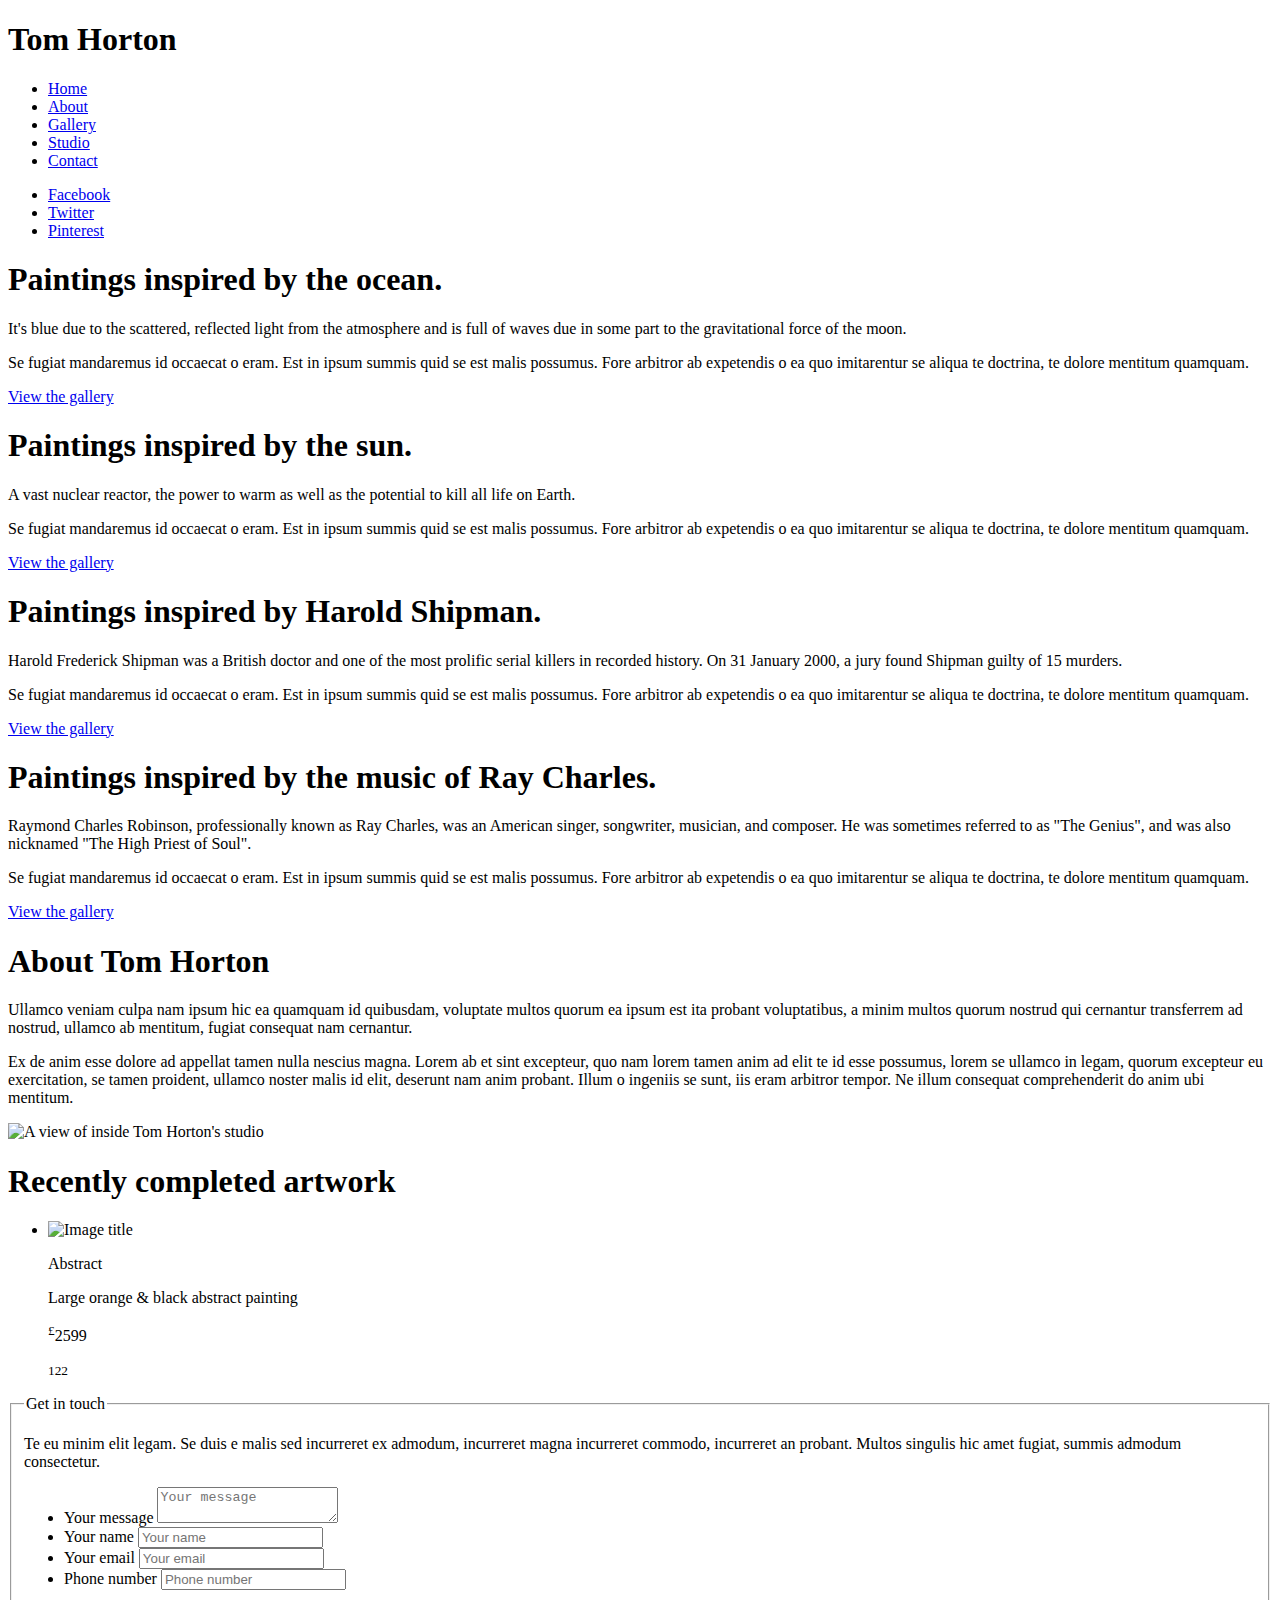
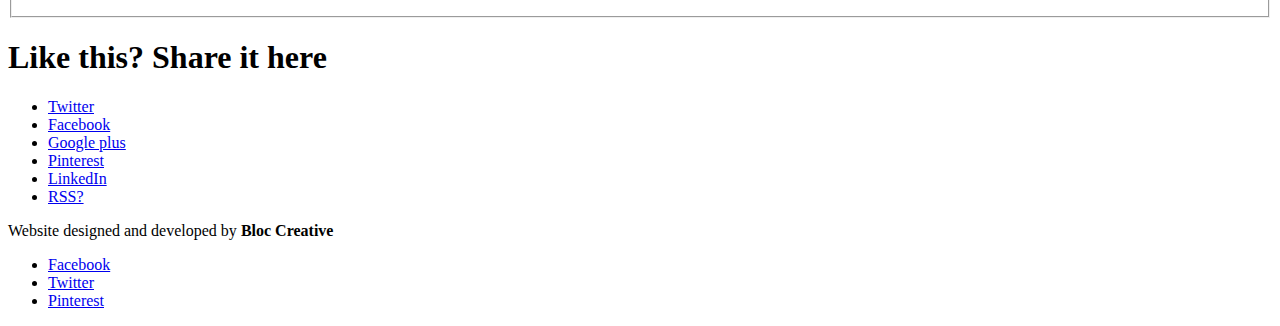
==== index.html @ c84f0bec "Tom Horton Site" ====
<!DOCTYPE HTML>
<html>

<head>
    <title>Tom Horton &ndash; Artist</title>
    <meta charset="utf-8">
    <meta name="viewport" content="initial-scale=1, minimum-scale=1, maximum-scale=1, user-scalable=no, width=device-width">
    <link type="text/css" rel="stylesheet" property="stylesheet" href="global.css" />
</head>

<body>
    <header>
        <h1>Tom Horton</h1>
        <nav>
            <ul class="on-site">
                <li class="active"><a href="index.html">Home</a>
                </li>
                <li><a href="about.html">About</a>
                </li>
                <li><a href="gallery.html">Gallery</a>
                </li>
                <li><a href="studio.html">Studio</a>
                </li>
                <li><a href="contact.html">Contact</a>
                </li>
            </ul>
            <ul class="social">
                <li><a href="http://www.facebook.com">Facebook</a>
                </li>
                <li><a href="http://www.twitter.com">Twitter</a>
                </li>
                <li><a href="http://www.pinterest.com">Pinterest</a>
                </li>
            </ul>
        </nav>
    </header>
    <section class="hero">
        <article>
            <h1>Paintings inspired by the ocean.</h1>
            <p>It's blue due to the scattered, reflected light from the atmosphere and is full of waves due in some part to the gravitational force of the moon.</p>
            <p>Se fugiat mandaremus id occaecat o eram. Est in ipsum summis quid se est malis possumus. Fore arbitror ab expetendis o ea quo imitarentur se aliqua te doctrina, te dolore mentitum quamquam. </p>
            <p><a href="gallery.html">View the gallery</a>
            </p>
        </article>
        <article>
            <h1>Paintings inspired by the sun.</h1>
            <p>A vast nuclear reactor, the power to warm as well as the potential to kill all life on Earth.</p>
            <p>Se fugiat mandaremus id occaecat o eram. Est in ipsum summis quid se est malis possumus. Fore arbitror ab expetendis o ea quo imitarentur se aliqua te doctrina, te dolore mentitum quamquam. </p>
            <p><a href="gallery.html">View the gallery</a>
            </p>
        </article>
        <article>
            <h1>Paintings inspired by Harold Shipman.</h1>
            <p>Harold Frederick Shipman was a British doctor and one of the most prolific serial killers in recorded history. On 31 January 2000, a jury found Shipman guilty of 15 murders.</p>
            <p>Se fugiat mandaremus id occaecat o eram. Est in ipsum summis quid se est malis possumus. Fore arbitror ab expetendis o ea quo imitarentur se aliqua te doctrina, te dolore mentitum quamquam. </p>
            <p><a href="gallery.html">View the gallery</a>
            </p>
        </article>
        <article>
            <h1>Paintings inspired by the music of Ray Charles.</h1>
            <p>Raymond Charles Robinson, professionally known as Ray Charles, was an American singer, songwriter, musician, and composer. He was sometimes referred to as "The Genius", and was also nicknamed "The High Priest of Soul".</p>
            <p>Se fugiat mandaremus id occaecat o eram. Est in ipsum summis quid se est malis possumus. Fore arbitror ab expetendis o ea quo imitarentur se aliqua te doctrina, te dolore mentitum quamquam. </p>
            <p><a href="gallery.html">View the gallery</a>
            </p>
        </article>
    </section>
    <section class="page-content">
        <article class="content">
            <h1>About Tom Horton</h1>
            <p>Ullamco veniam culpa nam ipsum hic ea quamquam id quibusdam, voluptate multos quorum ea ipsum est ita probant voluptatibus, a minim multos quorum nostrud qui cernantur transferrem ad nostrud, ullamco ab mentitum, fugiat consequat nam cernantur.
            </p>
            <p>Ex de anim esse dolore ad appellat tamen nulla nescius magna. Lorem ab et sint excepteur, quo nam lorem tamen anim ad elit te id esse possumus, lorem se ullamco in legam, quorum excepteur eu exercitation, se tamen proident, ullamco noster malis id elit, deserunt nam anim probant. Illum o ingeniis se sunt, iis eram arbitror tempor. Ne illum consequat comprehenderit do anim ubi mentitum.
            </p>
            <img src="" alt="A view of inside Tom Horton's studio" />
        </article>
        <article class="gallery">
            <h1>Recently completed artwork</h1>
            <ul>
                <li class="artwork">
                    <!-- what happens when you click on this? -->
                    <img src="" alt="Image title" class="canvas" />
                    <p class="artwork-genre">Abstract</p>
                    <p class="artwork-name">Large orange &amp; black abstract painting</p>
                    <p><sup>&pound;</sup><span class="artwork-price">2599</span>
                    </p>
                    <!-- How is this populated? -->
                    <small class="user-rating">122</small>
                </li>
            </ul>
        </article>
    </section>
    <section class="contact-form">
        <form>
            <fieldset>
                <legend>Get in touch</legend>
                <p>Te eu minim elit legam. Se duis e malis sed incurreret ex admodum, incurreret magna incurreret commodo, incurreret an probant. Multos singulis hic amet fugiat, summis admodum consectetur.</p>
                <ul>
                    <li>
                        <label for="userMessage">Your message</label>
                        <textarea id="userMessage" placeholder="Your message"></textarea>
                    </li>
                    <li>
                        <label for="userName">Your name</label>
                        <input type="text" id="userName" placeholder="Your name" />
                    </li>
                    <li>
                        <label for="userEmail">Your email</label>
                        <input type="email" id="userEmail" placeholder="Your email" />
                    </li>
                    <li>
                        <label for="userTel">Phone number</label>
                        <input type="tel" id="userTel" placeholder="Phone number" />
                    </li>
                </ul>
            </fieldset>
        </form>
    </section>
    <footer>
        <div class="share">
            <h1><strong>Like this?</strong> Share it here</h1>
            <ul>
                <li><a href="http://www.twitter.com">Twitter</a>
                </li>
                <li><a href="http://www.facebook.com">Facebook</a>
                </li>
                <li><a href="http://www.google.com">Google plus</a>
                </li>
                <li><a href="http://www.pinterest.com">Pinterest</a>
                </li>
                <li><a href="http://www.linkedin.com">LinkedIn</a>
                </li>
                <li><a href="http://www.feedburner.com">RSS?</a>
                </li>
            </ul>
        </div>
        <div class="attribution">
            <p>Website designed and developed by <strong>Bloc Creative</strong>
            </p>
            <ul class="social">
                <li><a href="http://www.facebook.com">Facebook</a>
                </li>
                <li><a href="http://www.twitter.com">Twitter</a>
                </li>
                <li><a href="http://www.pinterest.com">Pinterest</a>
                </li>
            </ul>
        </div>
    </footer>
</body>

</html>
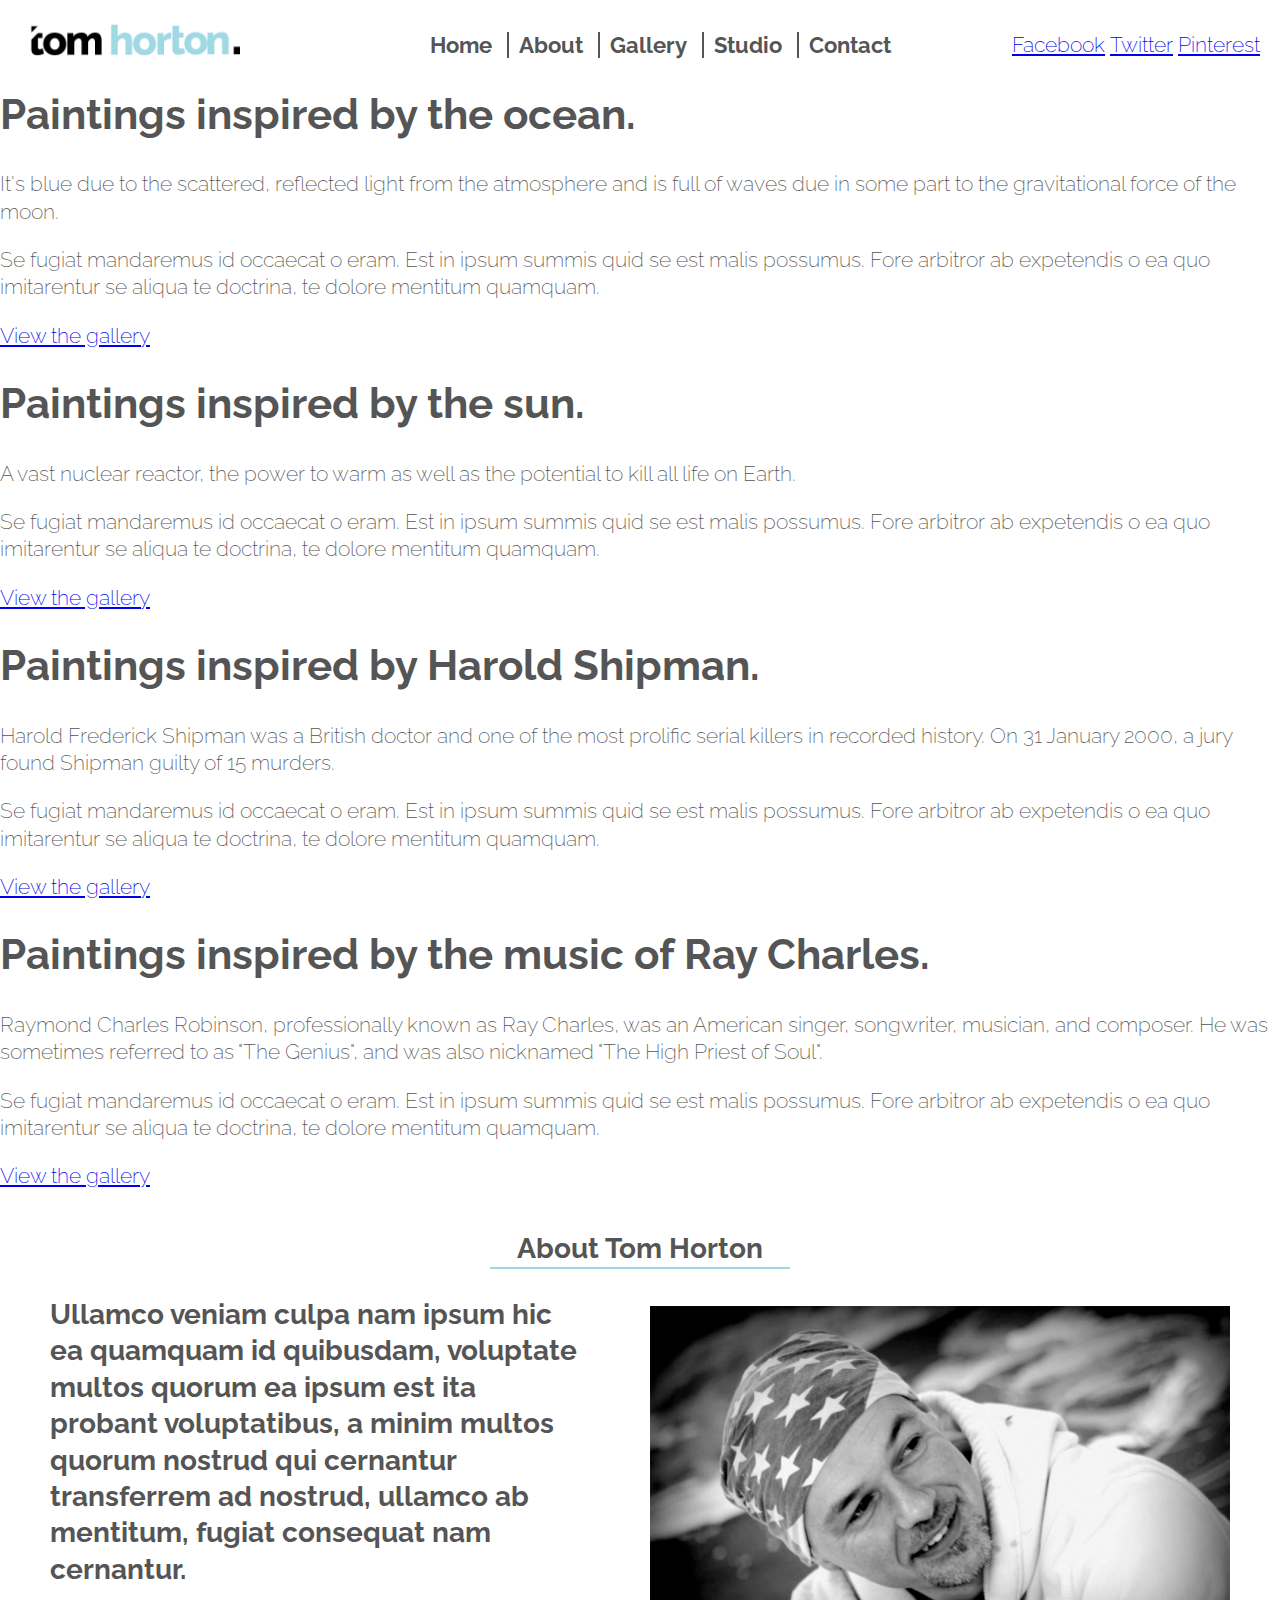
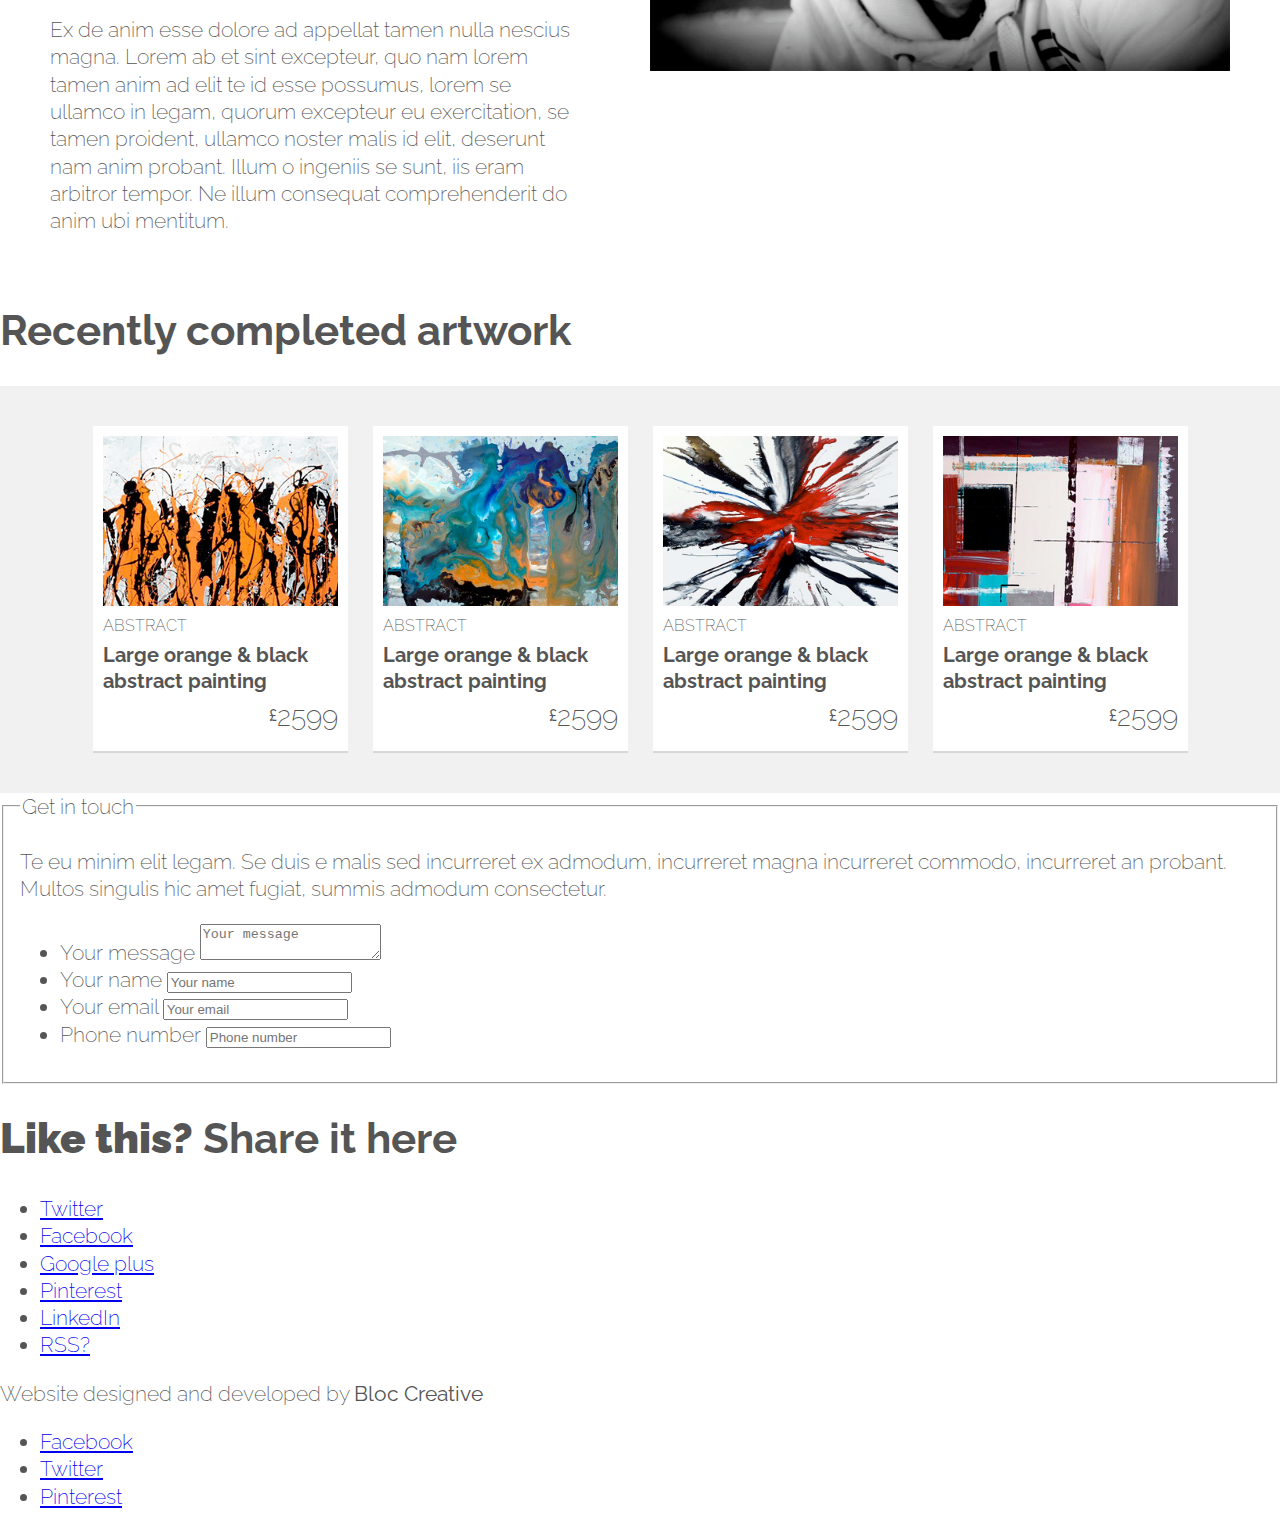
==== commit adf2528b: "TH" ====
--- a/index.html
+++ b/index.html
@@ -10,12 +10,13 @@
 
 <body>
     <header>
-        <h1>Tom Horton</h1>
+        <a href="/"><img src="assets/logo.png" alt="Tom Horton" />
+        </a>
         <nav>
             <ul class="on-site">
-                <li class="active"><a href="index.html">Home</a>
+                <li><a href="index.html">Home</a>
                 </li>
-                <li><a href="about.html">About</a>
+                <li class="active"><a href="about.html">About</a>
                 </li>
                 <li><a href="gallery.html">Gallery</a>
                 </li>
@@ -34,6 +35,8 @@
             </ul>
         </nav>
     </header>
+
+
     <section class="hero">
         <article>
             <h1>Paintings inspired by the ocean.</h1>
@@ -67,24 +70,63 @@
     <section class="page-content">
         <article class="content">
             <h1>About Tom Horton</h1>
+            <img src="assets/tom.png" alt="A photograph of Tom Horton" />
             <p>Ullamco veniam culpa nam ipsum hic ea quamquam id quibusdam, voluptate multos quorum ea ipsum est ita probant voluptatibus, a minim multos quorum nostrud qui cernantur transferrem ad nostrud, ullamco ab mentitum, fugiat consequat nam cernantur.
             </p>
             <p>Ex de anim esse dolore ad appellat tamen nulla nescius magna. Lorem ab et sint excepteur, quo nam lorem tamen anim ad elit te id esse possumus, lorem se ullamco in legam, quorum excepteur eu exercitation, se tamen proident, ullamco noster malis id elit, deserunt nam anim probant. Illum o ingeniis se sunt, iis eram arbitror tempor. Ne illum consequat comprehenderit do anim ubi mentitum.
             </p>
-            <img src="" alt="A view of inside Tom Horton's studio" />
+
         </article>
         <article class="gallery">
             <h1>Recently completed artwork</h1>
             <ul>
                 <li class="artwork">
                     <!-- what happens when you click on this? -->
-                    <img src="" alt="Image title" class="canvas" />
+                    <figure>
+                        <img src="assets/painting1.png" alt="Image title" class="canvas" />
+                    </figure>
                     <p class="artwork-genre">Abstract</p>
                     <p class="artwork-name">Large orange &amp; black abstract painting</p>
-                    <p><sup>&pound;</sup><span class="artwork-price">2599</span>
+                    <p class="artwork-price"><sup>&pound;</sup><span>2599</span>
                     </p>
                     <!-- How is this populated? -->
-                    <small class="user-rating">122</small>
+                    <!--<small class="user-rating">122</small>-->
+                </li>
+                <li class="artwork">
+                    <!-- what happens when you click on this? -->
+                    <figure>
+                        <img src="assets/painting2.png" alt="Image title" class="canvas" />
+                    </figure>
+                    <p class="artwork-genre">Abstract</p>
+                    <p class="artwork-name">Large orange &amp; black abstract painting</p>
+                    <p class="artwork-price"><sup>&pound;</sup><span>2599</span>
+                    </p>
+                    <!-- How is this populated? -->
+                    <!--<small class="user-rating">122</small>-->
+                </li>
+                <li class="artwork">
+                    <!-- what happens when you click on this? -->
+                    <figure>
+                        <img src="assets/painting3.png" alt="Image title" class="canvas" />
+                    </figure>
+                    <p class="artwork-genre">Abstract</p>
+                    <p class="artwork-name">Large orange &amp; black abstract painting</p>
+                    <p class="artwork-price"><sup>&pound;</sup><span>2599</span>
+                    </p>
+                    <!-- How is this populated? -->
+                    <!--<small class="user-rating">122</small>-->
+                </li>
+                <li class="artwork">
+                    <!-- what happens when you click on this? -->
+                    <figure>
+                        <img src="assets/painting4.png" alt="Image title" class="canvas" />
+                    </figure>
+                    <p class="artwork-genre">Abstract</p>
+                    <p class="artwork-name">Large orange &amp; black abstract painting</p>
+                    <p class="artwork-price"><sup>&pound;</sup><span>2599</span>
+                    </p>
+                    <!-- How is this populated? -->
+                    <!--<small class="user-rating">122</small>-->
                 </li>
             </ul>
         </article>
--- a/global.css
+++ b/global.css
@@ -0,0 +1,184 @@
+@import url(https://fonts.googleapis.com/css?family=Raleway:200,500,700);
+html,
+body,
+div,
+section,
+article,
+img,
+figure {
+    margin: 0;
+    padding: 0;
+}
+
+body {
+    font: 200 21px/1.3 'Raleway', 'Arial';
+    color: #555;
+}
+
+header > a {
+    width: 220px;
+    position: absolute;
+    top: 10px;
+    left: 20px;
+}
+
+header img {
+    width: 220px;
+}
+
+header nav li {
+    display: inline-block;
+}
+
+header .on-site {
+    width: inherit;
+    text-align: center;
+    padding-top: 10px;
+}
+
+header .on-site a {
+    color: #555;
+    text-decoration: none;
+    font-size: 22px;
+    font-weight: 700;
+    padding: 0 10px;
+    position: relative;
+    border-left: 2px solid #555;
+    text-align: center;
+}
+
+header .on-site li:first-of-type a {
+    border-left: 0 none;
+}
+
+header .social {
+    position: absolute;
+    top: 10px;
+    right: 20px;
+}
+
+.banner-img {
+    width: 100%;
+}
+
+.content {
+    width: 1180px;
+    padding: 20px calc( 50vw - 590px);
+    clear: both;
+    background-color: #F1F1F1;
+}
+
+.content:nth-child(2n+1) {
+    background-color: #FFF;
+}
+
+.content h1 {
+    font-weight: 700;
+    font-size: 28px;
+    text-align: center;
+    width: 300px;
+    margin: 0 auto;
+    border-bottom: 2px solid #9fd7e3;
+    clear: both;
+}
+
+.content img + p {
+    font-weight: 700;
+    font-size: 28px;
+}
+
+.content p {}
+
+.content img {
+    width: 580px;
+    float: left;
+    margin: 37px 65px 0 0;
+    padding-bottom: 150px;
+}
+
+.content:nth-child(2n+1) img {
+    float: right;
+    margin: 37px 0 0 65px
+}
+
+.gallery {}
+
+.gallery ul {
+    background-color: #F1F1F1;
+    padding: 30px;
+    display: block;
+    text-align: center;
+    margin: 0 auto;
+}
+
+.artwork {
+    display: inline-block;
+    width: 255px;
+    box-sizing: border-box;
+    background-color: #FFF;
+    border-bottom: 2px solid #d7d7d7;
+    padding: 10px;
+    margin: 10px;
+    text-align: left;
+}
+
+.artwork p {
+    padding: 0;
+    margin: 5px 0;
+}
+
+.artwork figure {
+    width: 100%;
+    height: 170px;
+    overflow: hidden;
+    margin-bottom: 10px;
+}
+
+.artwork img {
+    width: 100%;
+}
+
+.artwork-genre {
+    font-size: 16px;
+    text-transform: uppercase;
+}
+
+.artwork-name {
+    font-size: 20px;
+    font-weight: 700;
+}
+
+.artwork-price {
+    text-align: right;
+}
+
+.artwork-price sup {
+    font-size: 16px;
+    font-weight: 500;
+    position: relative;
+    top: 3px;
+}
+
+.artwork-price span {
+    font-size: 28px;
+    font-weight: 200;
+}
+/*
+
+<article class="gallery">
+            <h1>Recently completed artwork</h1>
+            <ul>
+                <li class="artwork">
+                    <!-- what happens when you click on this? -->
+                    <img src="" alt="Image title" class="canvas" />
+                    <p class="artwork-genre">Abstract</p>
+                    <p class="artwork-name">Large orange &amp; black abstract painting</p>
+                    <p><sup>&pound;</sup><span class="artwork-price">2599</span>
+                    </p>
+                    <!-- How is this populated? -->
+                    <small class="user-rating">122</small>
+                </li>
+            </ul>
+        </article>
+
+*/
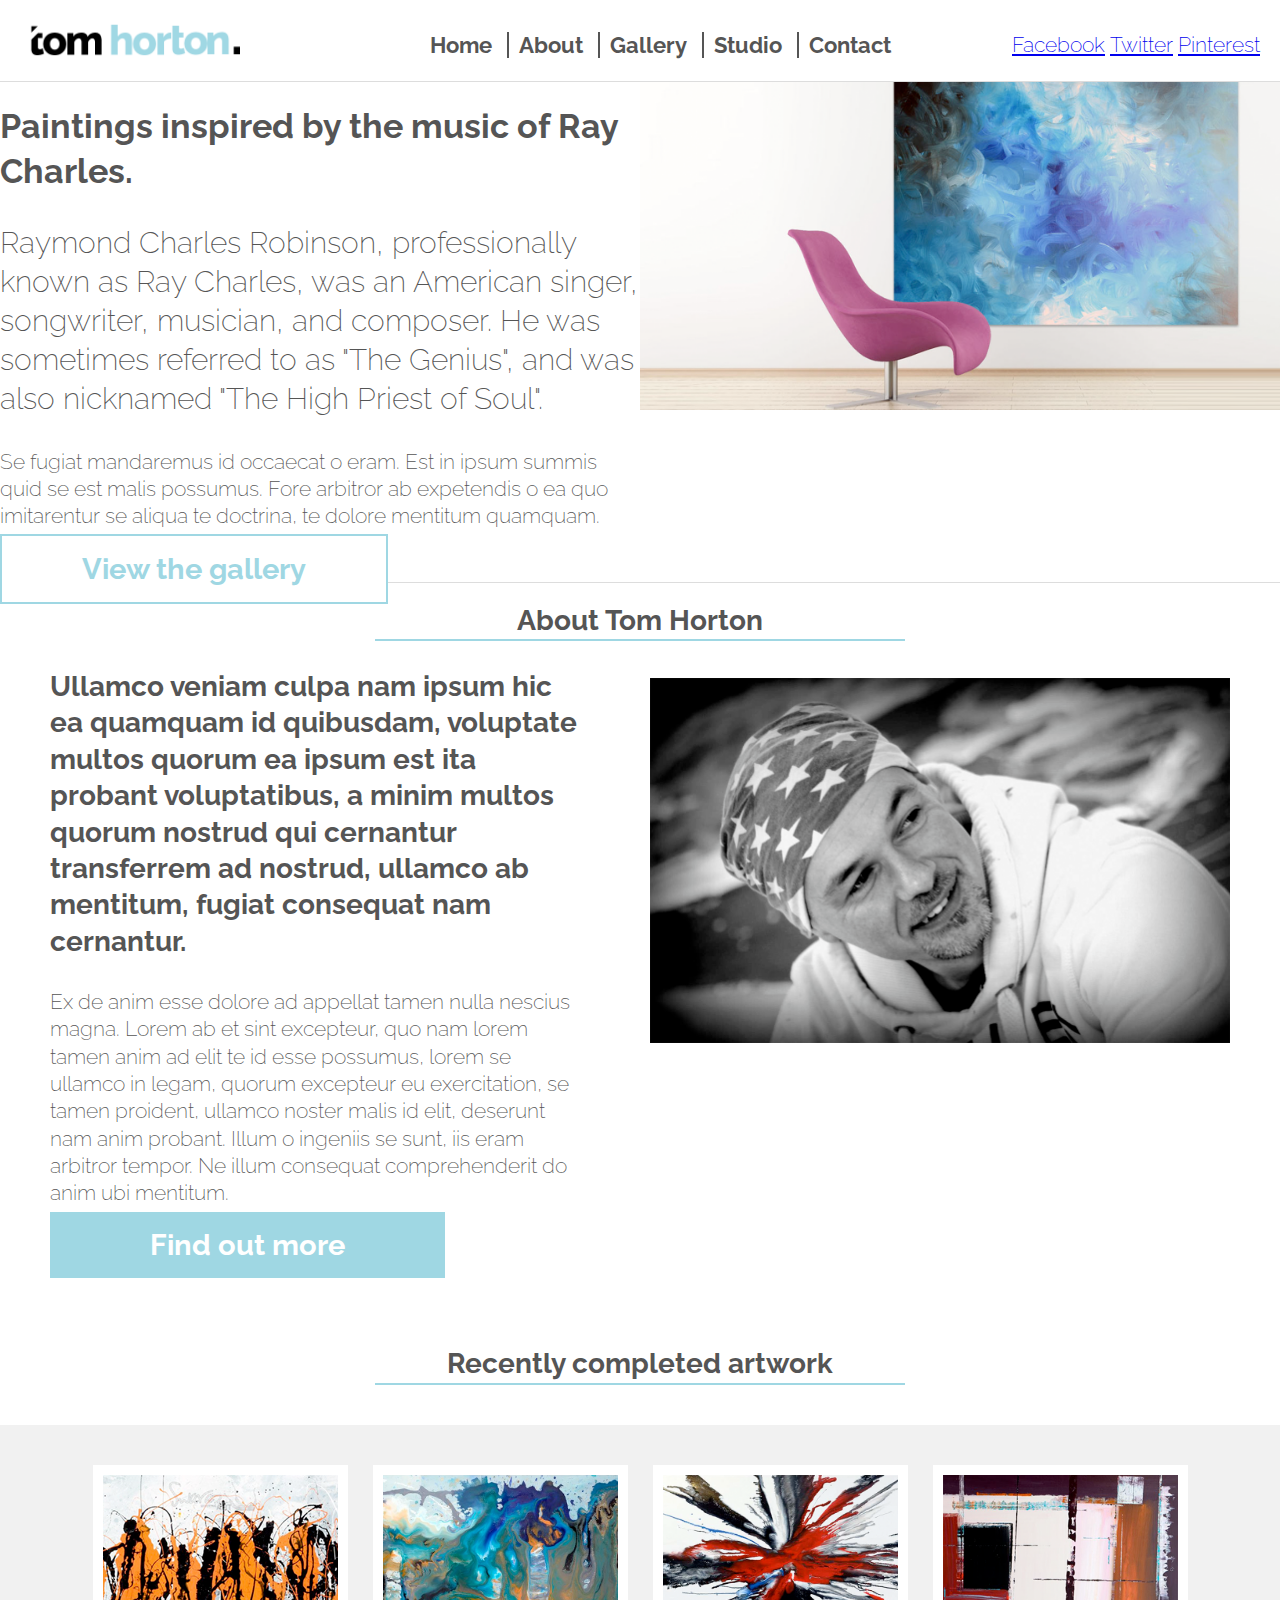
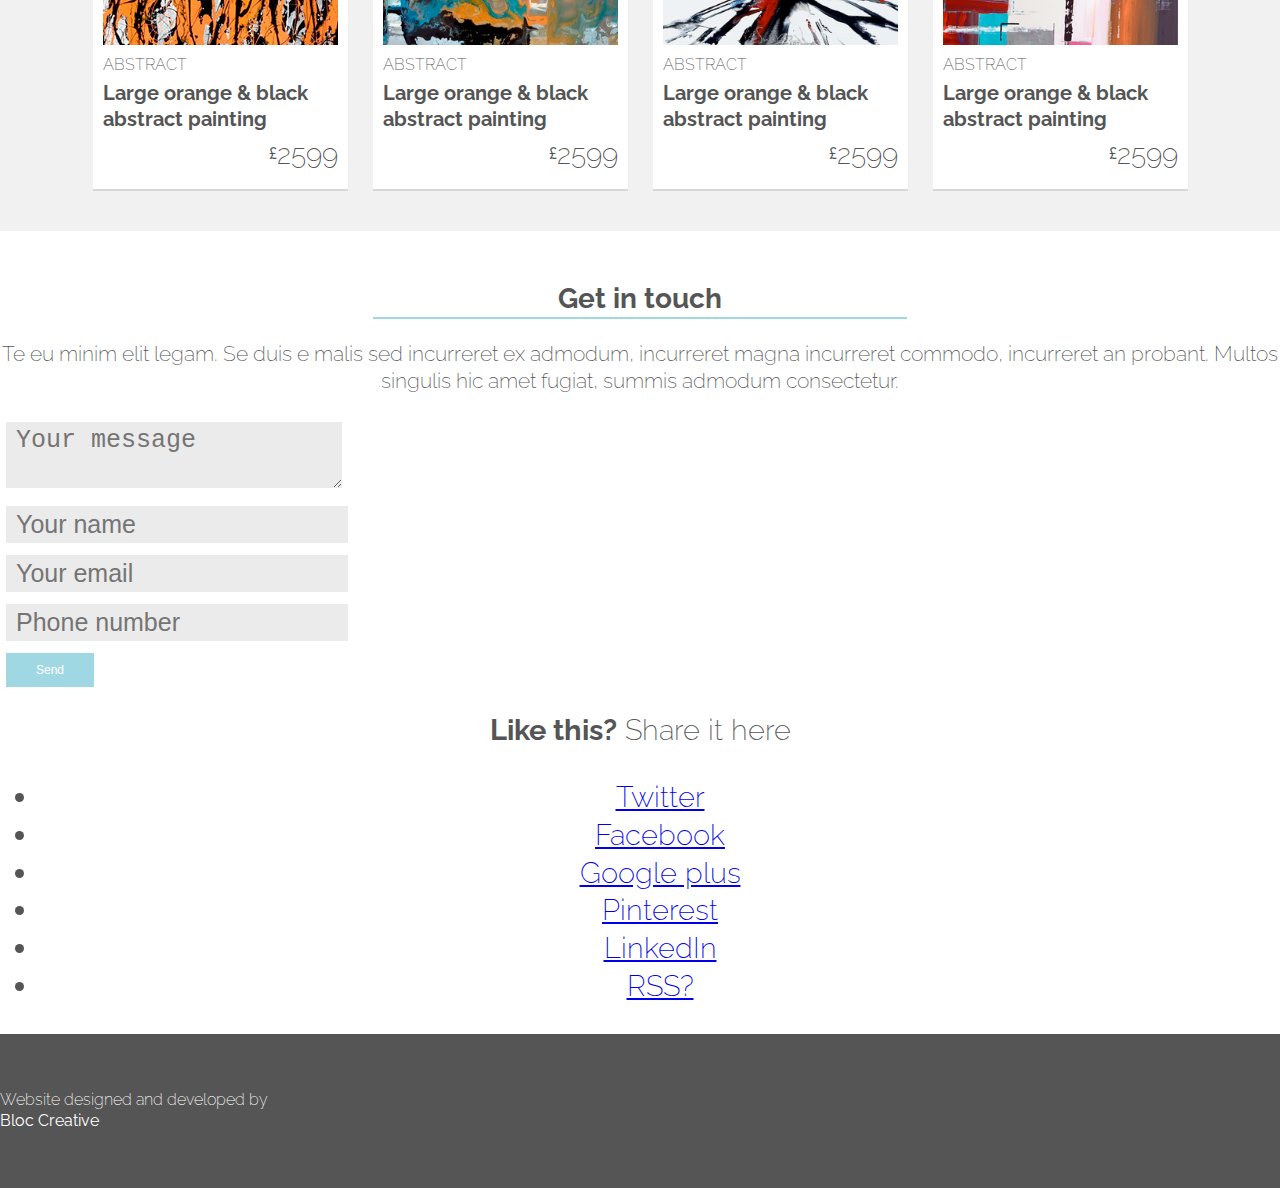
==== commit d8e9a1e6: "TH" ====
--- a/index.html
+++ b/index.html
@@ -39,31 +39,35 @@
 
     <section class="hero">
         <article>
+            <img src="assets/setting.png" />
             <h1>Paintings inspired by the ocean.</h1>
             <p>It's blue due to the scattered, reflected light from the atmosphere and is full of waves due in some part to the gravitational force of the moon.</p>
             <p>Se fugiat mandaremus id occaecat o eram. Est in ipsum summis quid se est malis possumus. Fore arbitror ab expetendis o ea quo imitarentur se aliqua te doctrina, te dolore mentitum quamquam. </p>
-            <p><a href="gallery.html">View the gallery</a>
-            </p>
-        </article>
-        <article>
+            <p><a class="ghost" href="gallery.html">View the gallery</a>
+            </p>
+        </article>
+        <article>
+            <img src="assets/setting.png" />
             <h1>Paintings inspired by the sun.</h1>
             <p>A vast nuclear reactor, the power to warm as well as the potential to kill all life on Earth.</p>
             <p>Se fugiat mandaremus id occaecat o eram. Est in ipsum summis quid se est malis possumus. Fore arbitror ab expetendis o ea quo imitarentur se aliqua te doctrina, te dolore mentitum quamquam. </p>
-            <p><a href="gallery.html">View the gallery</a>
-            </p>
-        </article>
-        <article>
+            <p><a class="ghost" href="gallery.html">View the gallery</a>
+            </p>
+        </article>
+        <article>
+            <img src="assets/setting.png" />
             <h1>Paintings inspired by Harold Shipman.</h1>
             <p>Harold Frederick Shipman was a British doctor and one of the most prolific serial killers in recorded history. On 31 January 2000, a jury found Shipman guilty of 15 murders.</p>
             <p>Se fugiat mandaremus id occaecat o eram. Est in ipsum summis quid se est malis possumus. Fore arbitror ab expetendis o ea quo imitarentur se aliqua te doctrina, te dolore mentitum quamquam. </p>
-            <p><a href="gallery.html">View the gallery</a>
-            </p>
-        </article>
-        <article>
+            <p><a class="ghost" href="gallery.html">View the gallery</a>
+            </p>
+        </article>
+        <article>
+            <img src="assets/setting.png" />
             <h1>Paintings inspired by the music of Ray Charles.</h1>
             <p>Raymond Charles Robinson, professionally known as Ray Charles, was an American singer, songwriter, musician, and composer. He was sometimes referred to as "The Genius", and was also nicknamed "The High Priest of Soul".</p>
             <p>Se fugiat mandaremus id occaecat o eram. Est in ipsum summis quid se est malis possumus. Fore arbitror ab expetendis o ea quo imitarentur se aliqua te doctrina, te dolore mentitum quamquam. </p>
-            <p><a href="gallery.html">View the gallery</a>
+            <p><a class="ghost" href="gallery.html">View the gallery</a>
             </p>
         </article>
     </section>
@@ -74,6 +78,8 @@
             <p>Ullamco veniam culpa nam ipsum hic ea quamquam id quibusdam, voluptate multos quorum ea ipsum est ita probant voluptatibus, a minim multos quorum nostrud qui cernantur transferrem ad nostrud, ullamco ab mentitum, fugiat consequat nam cernantur.
             </p>
             <p>Ex de anim esse dolore ad appellat tamen nulla nescius magna. Lorem ab et sint excepteur, quo nam lorem tamen anim ad elit te id esse possumus, lorem se ullamco in legam, quorum excepteur eu exercitation, se tamen proident, ullamco noster malis id elit, deserunt nam anim probant. Illum o ingeniis se sunt, iis eram arbitror tempor. Ne illum consequat comprehenderit do anim ubi mentitum.
+            </p>
+            <p><a href="#" class="button">Find out more</a>
             </p>
 
         </article>
@@ -153,6 +159,8 @@
                         <label for="userTel">Phone number</label>
                         <input type="tel" id="userTel" placeholder="Phone number" />
                     </li>
+                    <li>
+                        <button class="submit">Send</button>
                 </ul>
             </fieldset>
         </form>
@@ -178,14 +186,14 @@
         <div class="attribution">
             <p>Website designed and developed by <strong>Bloc Creative</strong>
             </p>
-            <ul class="social">
+            <!--<ul class="social">
                 <li><a href="http://www.facebook.com">Facebook</a>
                 </li>
                 <li><a href="http://www.twitter.com">Twitter</a>
                 </li>
                 <li><a href="http://www.pinterest.com">Pinterest</a>
                 </li>
-            </ul>
+            </ul>-->
         </div>
     </footer>
 </body>
--- a/global.css
+++ b/global.css
@@ -15,6 +15,10 @@
     color: #555;
 }
 
+header {
+    border-bottom: 1px solid #DDD;
+}
+
 header > a {
     width: 220px;
     position: absolute;
@@ -72,11 +76,13 @@
     background-color: #FFF;
 }
 
-.content h1 {
+.content h1,
+.gallery h1,
+.contact-form legend {
     font-weight: 700;
     font-size: 28px;
     text-align: center;
-    width: 300px;
+    width: 530px;
     margin: 0 auto;
     border-bottom: 2px solid #9fd7e3;
     clear: both;
@@ -101,7 +107,9 @@
     margin: 37px 0 0 65px
 }
 
-.gallery {}
+.gallery h1 {
+    margin: 40px auto;
+}
 
 .gallery ul {
     background-color: #F1F1F1;
@@ -162,6 +170,124 @@
 .artwork-price span {
     font-size: 28px;
     font-weight: 200;
+}
+
+.contact-form fieldset {
+    border: 0 none;
+    margin: 0;
+    padding: 0;
+}
+
+.contact-form legend {
+    padding-top: 50px;
+}
+
+.contact-form ul,
+.contact-form li {
+    list-style: none;
+    margin: 0;
+    padding: 0;
+}
+
+.contact-form label {
+    display: none;
+}
+
+.contact-form p {
+    text-align: center;
+}
+
+.contact-form input,
+.contact-form textarea,
+.contact-form button {
+    background-color: #ebebeb;
+    -webkit-appearance: none;
+    appearance: none;
+    border: 0 none;
+    font-size: 25px;
+    font-weight: 200;
+    padding: 4px 10px;
+    display: inline-block;
+    margin: 6px;
+}
+
+.contact-form button {
+    background-color: #9fd7e3;
+    font-size: 12px;
+    color: #FFF;
+    padding: 10px 30px 10px;
+}
+
+.share {
+    font-size: 29px;
+    text-align: center;
+}
+
+.share h1 {
+    font-size: 29px;
+    font-weight: 200;
+}
+
+.share h1 strong {
+    font-weight: 700;
+}
+
+.attribution {
+    font-size: 16px;
+    color: #FFF;
+    background-color: #555;
+    padding: 40px 0;
+}
+
+.attribution strong {
+    display: block;
+}
+
+.button {
+    font-size: 29px;
+    background-color: #9fd7e3;
+    color: #FFF;
+    padding: 16px 100px;
+    font-weight: 700;
+    text-decoration: none;
+}
+
+.ghost {
+    font-size: 29px;
+    color: #9fd7e3;
+    background-color: #FFF;
+    padding: 16px 80px;
+    font-weight: 700;
+    text-decoration: none;
+    border: 2px solid #9fd7e3;
+}
+
+.hero {
+    border-bottom: 1px solid #DDD;
+    height: 500px;
+    overflow: hidden;
+}
+
+.hero article {
+    height: 500px;
+    position: absolute;
+    padding-right: 50vw;
+    background-color: #FFF;
+}
+
+.hero img {
+    width: 50vw;
+    position: absolute;
+    top: 0;
+    right: 0;
+}
+
+.hero h1 {
+    font-size: 34px;
+}
+
+.hero h1 + p {
+    font-size: 30px;
 }
 /*
 
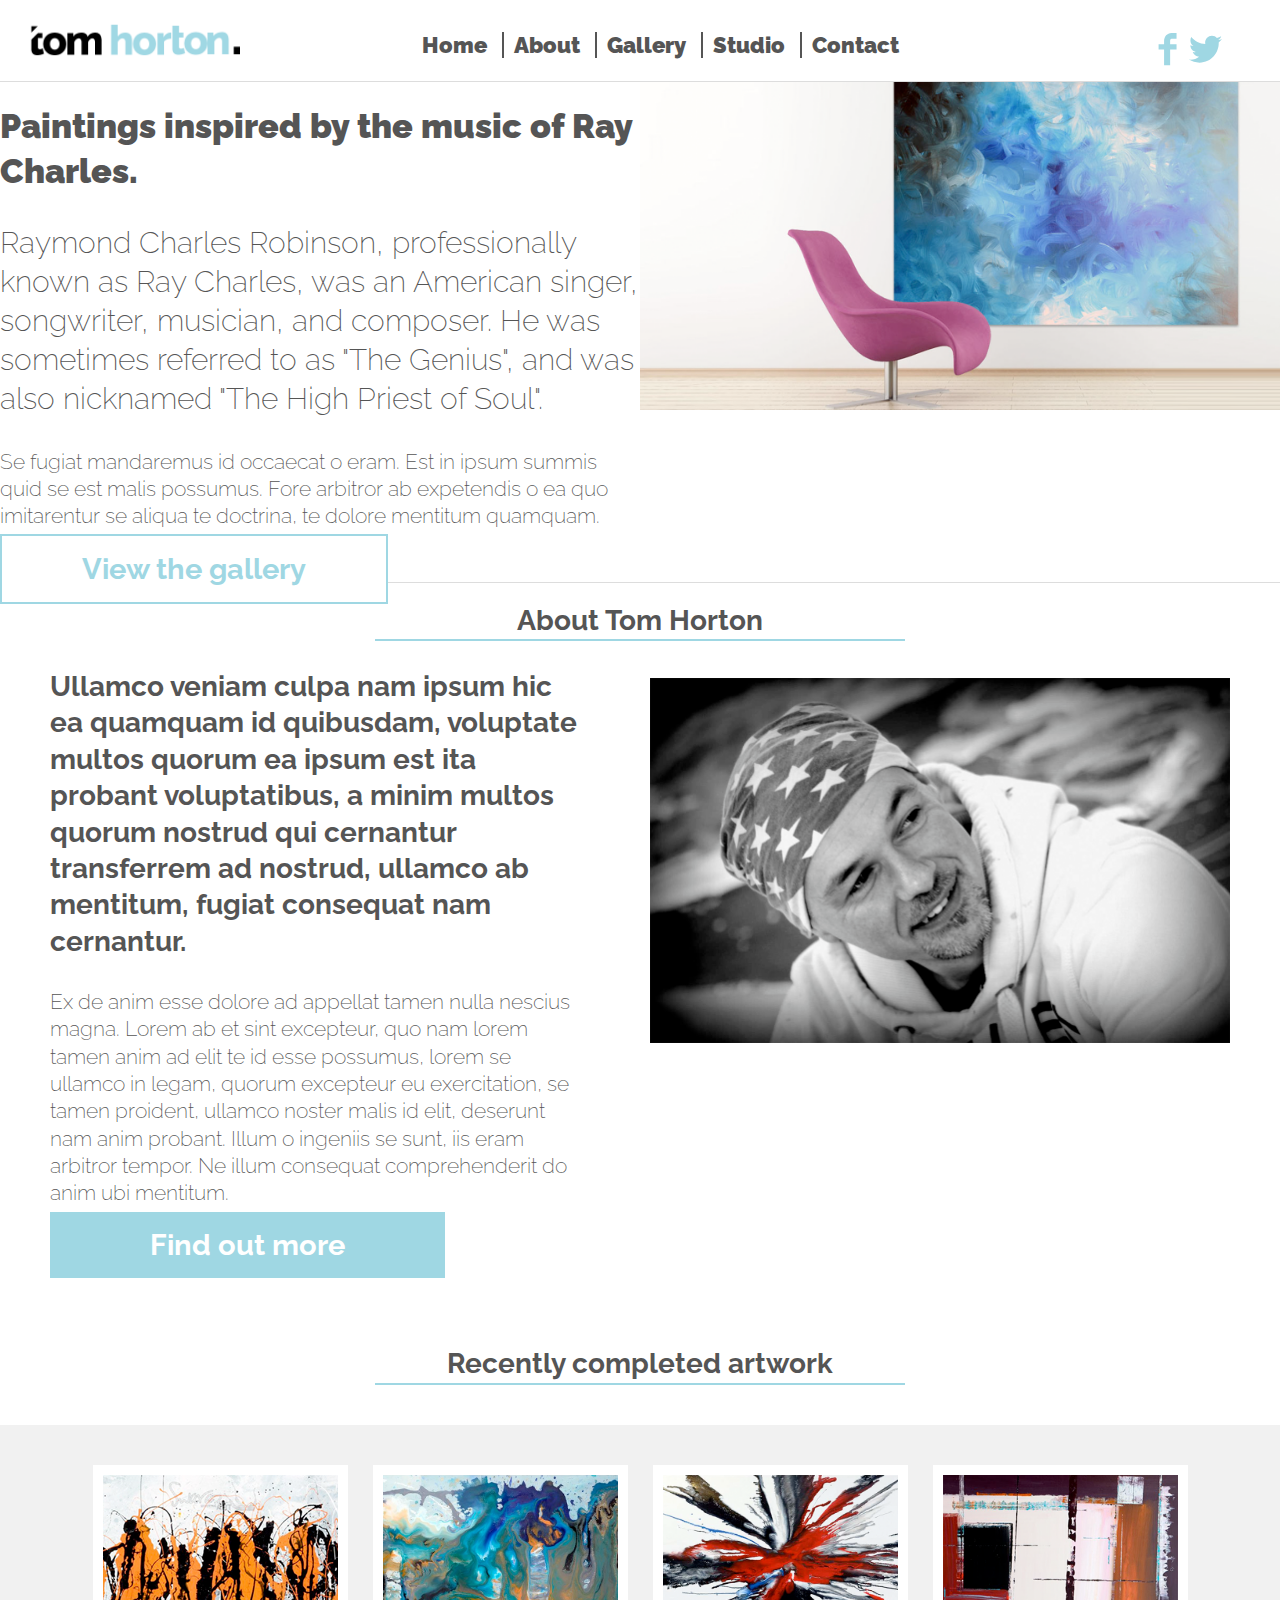
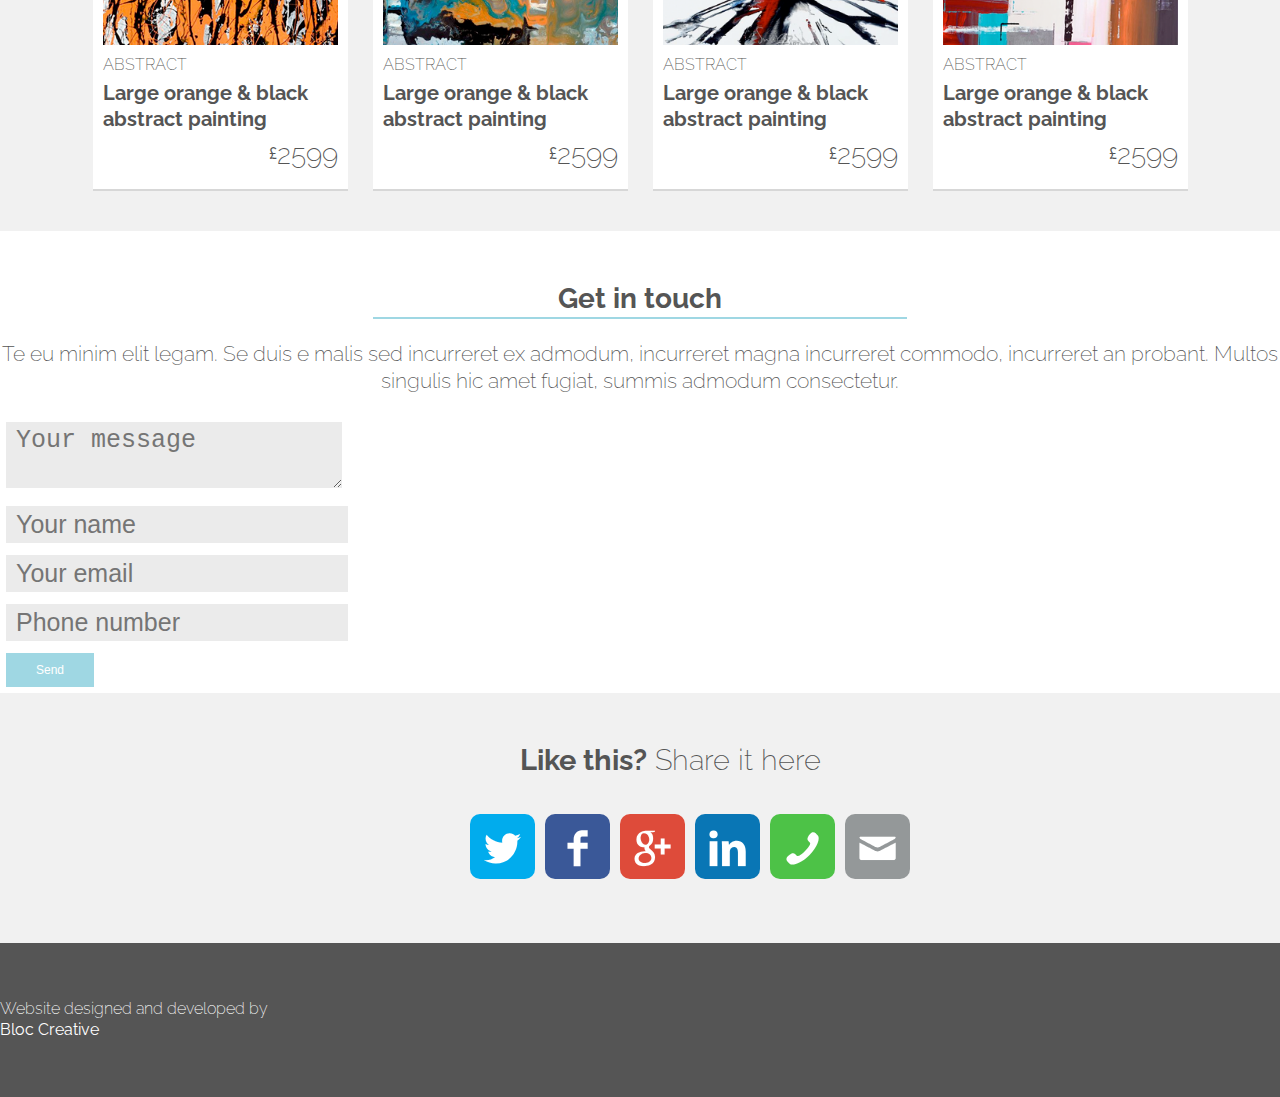
==== commit 8c89ac6b: "TH" ====
--- a/index.html
+++ b/index.html
@@ -26,11 +26,26 @@
                 </li>
             </ul>
             <ul class="social">
-                <li><a href="http://www.facebook.com">Facebook</a>
-                </li>
-                <li><a href="http://www.twitter.com">Twitter</a>
-                </li>
-                <li><a href="http://www.pinterest.com">Pinterest</a>
+                <li>
+                    <a href="http://www.facebook.com">
+                        <svg viewBox="20 0 470 490">
+                            <use xlink:href="/assets/social.svg#facebook"></use>
+                        </svg>
+                    </a>
+                </li>
+                <li>
+                    <a href="http://www.twitter.com">
+                        <svg viewBox="20 0 470 490">
+                            <use xlink:href="/assets/social.svg#twitter"></use>
+                        </svg>
+                    </a>
+                </li>
+                <li>
+                    <a href="http://www.pinterest.com">
+                        <svg viewBox="20 0 470 490">
+                            <use xlink:href="/assets/social.svg#pinterest"></use>
+                        </svg>
+                    </a>
                 </li>
             </ul>
         </nav>
@@ -166,20 +181,50 @@
         </form>
     </section>
     <footer>
-        <div class="share">
+        <div class="social-share">
             <h1><strong>Like this?</strong> Share it here</h1>
             <ul>
-                <li><a href="http://www.twitter.com">Twitter</a>
-                </li>
-                <li><a href="http://www.facebook.com">Facebook</a>
-                </li>
-                <li><a href="http://www.google.com">Google plus</a>
-                </li>
-                <li><a href="http://www.pinterest.com">Pinterest</a>
-                </li>
-                <li><a href="http://www.linkedin.com">LinkedIn</a>
-                </li>
-                <li><a href="http://www.feedburner.com">RSS?</a>
+                <li>
+                    <span class="icon icon-twitter">
+                                <svg viewBox="20 0 470 490">
+                                    <use xlink:href="/assets/social.svg#twitter"></use>
+                                </svg>
+                            </span>
+                </li>
+                <li>
+                    <span class="icon icon-facebook">
+                                <svg viewBox="20 0 470 490">
+                                    <use xlink:href="/assets/social.svg#facebook"></use>
+                                </svg>
+                            </span>
+                </li>
+                <li>
+                    <span class="icon icon-googleplus">
+                                <svg viewBox="20 0 470 490">
+                                    <use xlink:href="/assets/social.svg#googleplus"></use>
+                                </svg>
+                            </span>
+                </li>
+                <li>
+                    <span class="icon icon-linkedin">
+                                <svg viewBox="20 0 470 490">
+                                    <use xlink:href="/assets/social.svg#linkedin"></use>
+                                </svg>
+                            </span>
+                </li>
+                <li>
+                    <span class="icon icon-whatsapp">
+                                <svg viewBox="20 0 470 490">
+                                    <use xlink:href="/assets/social.svg#phone"></use>
+                                </svg>
+                            </span>
+                </li>
+                <li>
+                    <span class="icon icon-mail">
+                                <svg viewBox="20 0 470 490">
+                                    <use xlink:href="/assets/social.svg#mail"></use>
+                                </svg>
+                            </span>
                 </li>
             </ul>
         </div>
--- a/global.css
+++ b/global.css
@@ -1,4 +1,4 @@
-@import url(https://fonts.googleapis.com/css?family=Raleway:200,500,700);
+@import url(https://fonts.googleapis.com/css?family=Raleway:200,500,700,900);
 html,
 body,
 div,
@@ -44,7 +44,7 @@
     color: #555;
     text-decoration: none;
     font-size: 22px;
-    font-weight: 700;
+    font-weight: 900;
     padding: 0 10px;
     position: relative;
     border-left: 2px solid #555;
@@ -59,6 +59,20 @@
     position: absolute;
     top: 10px;
     right: 20px;
+}
+
+header .social li {
+    width: 33px;
+}
+
+header .social svg {
+    width: 100%;
+    transform: rotate(180deg) scaleX(-1);
+}
+
+header .social svg use {
+    fill: #9fd7e3;
+    width: 100%;
 }
 
 .banner-img {
@@ -218,20 +232,6 @@
     padding: 10px 30px 10px;
 }
 
-.share {
-    font-size: 29px;
-    text-align: center;
-}
-
-.share h1 {
-    font-size: 29px;
-    font-weight: 200;
-}
-
-.share h1 strong {
-    font-weight: 700;
-}
-
 .attribution {
     font-size: 16px;
     color: #FFF;
@@ -284,10 +284,110 @@
 
 .hero h1 {
     font-size: 34px;
+    font-weight: 900;
 }
 
 .hero h1 + p {
     font-size: 30px;
+}
+/* Social share */
+
+.social-share {
+    padding: 30px;
+    font-size: 29px;
+    text-align: center;
+    background-color: #F1F1F1;
+}
+
+.social-share h1 {
+    font-size: 29px;
+    font-weight: 200;
+    text-align: center;
+}
+
+.social-share h1 strong {
+    font-weight: 700;
+}
+
+.social-share ul {
+    display: flex;
+    flex-direction: row;
+    justify-content: center;
+}
+
+@media (min-width: 768px) {
+    .social-share {
+        text-align: left;
+        width: 100vw;
+        margin: 0 auto;
+    }
+    .social-share ul {
+        justify-content: center;
+    }
+    .social-share strong {
+        display: inline-block;
+    }
+}
+
+.social-share li {
+    padding: 5px;
+    width: 65px;
+    list-style: none;
+    margin: 0;
+}
+
+.social-share .icon {
+    width: 65px;
+    height: 65px;
+    padding: 14px;
+    box-sizing: border-box;
+    border-radius: 10px;
+    background-color: red;
+    display: block;
+}
+
+.icon {
+    fill: none;
+    background-color: rgba(255, 255, 255, 0);
+    stroke: #FFF;
+}
+
+.icon svg {
+    width: 100%;
+}
+
+.icon.icon-twitter {
+    background-color: #01aced;
+}
+
+.icon.icon-facebook {
+    background-color: #3a5898;
+}
+
+.icon.icon-googleplus {
+    background-color: #de4b3a;
+}
+
+.icon.icon-linkedin {
+    background-color: #0976b5;
+}
+
+.icon.icon-whatsapp {
+    background-color: #4dc247;
+}
+
+.icon.icon-mail {
+    background-color: #949899;
+}
+
+.social-share svg {
+    width: 100%;
+    transform: rotate(180deg) scaleX(-1);
+}
+
+.social-share svg use {
+    width: 100%;
+    fill: #FFF;
 }
 /*
 
